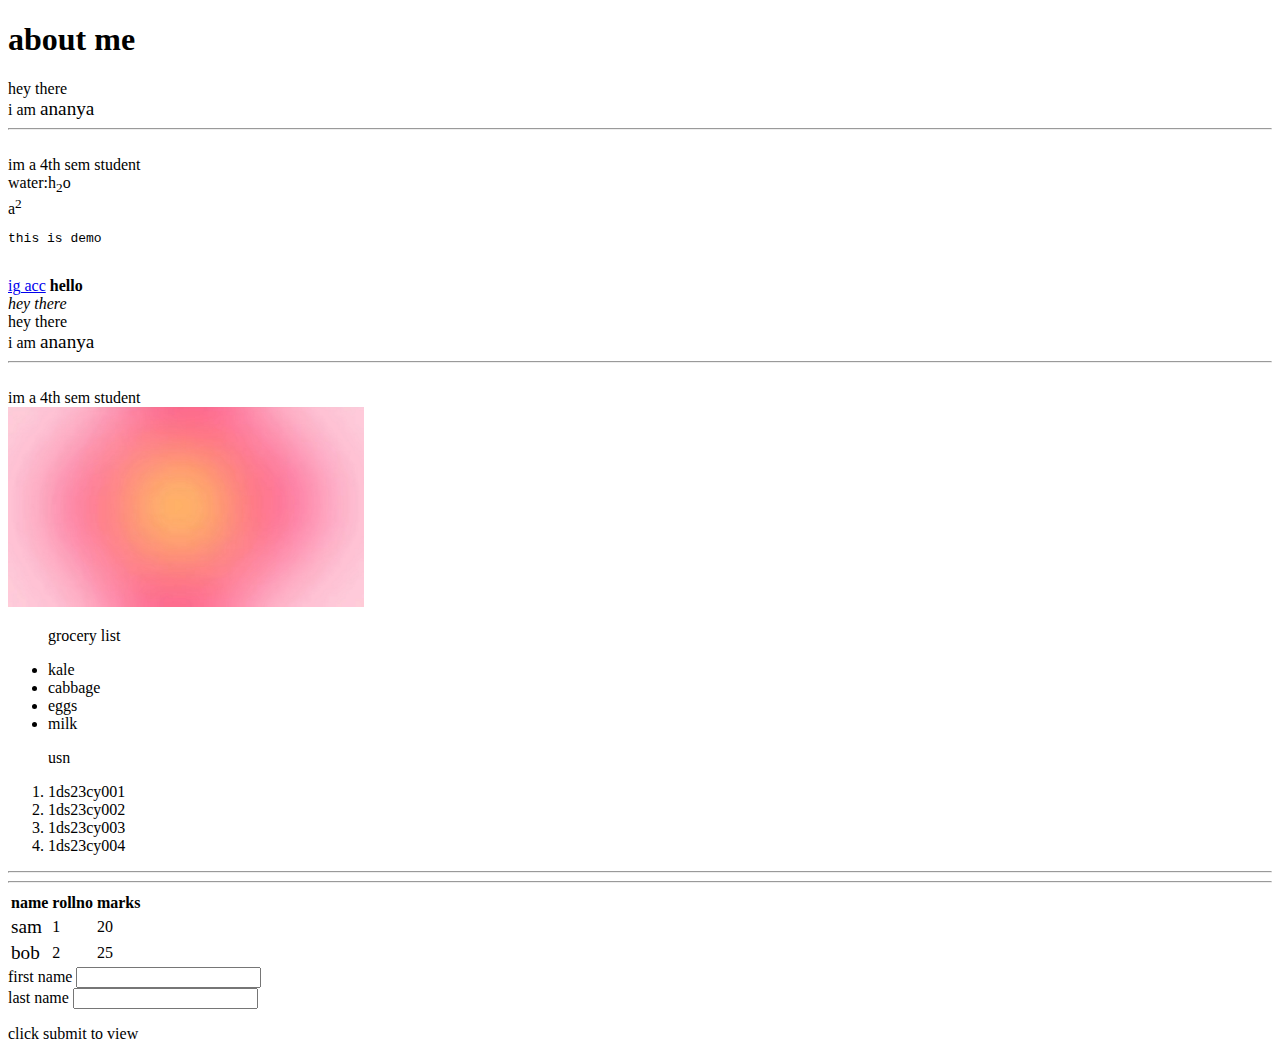
==== index.html @ a3d4dc83 "initail commit" ====
<!DOCTYPE html>
<html lang="en">
<head>
    <meta charset="UTF-8">
    <meta name="viewport" content="width=device-width, initial-scale=1.0">
    <title>Document</title>
</head>
<body>
    <h1>about me</h1>
    <p1> hey there<br>i am <big>ananya</big><hr><br> im a 4th sem student<br></p1>
    <p2>water:h<sub>2</sub>o<br>a<sup>2</sup></p2>
    <pre>this is demo</pre>

    <br><a href="https://www.instagram.com/ssup_ananya?igsh=MTM2NGxzYWR3MGx3dw==">ig acc</a>
    <p1> <b>hello<br></b><i>hey there<br></i>hey there<br>i am <big>ananya</big><hr><br> im a 4th sem student</p1><br>
    <img src="IMG_8514.jpg"     alt="img" height="200px" depth="300px"><br>
<ul>
    <p>grocery list</p>
    <li>kale</li>
    <li>cabbage</li>
    <li>eggs</li>
    <li>milk</li>
</ul>
<ol>
    <p>usn</p>
    <li>1ds23cy001</li>
    <li>1ds23cy002</li>
    <li>1ds23cy003</li>
    <li>1ds23cy004</li>
</ol>
<hr>
<table>
    <tr><th><b>name</b></th>
        <th><b>rollno</b></th>
        <th><b>marks</b></th>
        

    </tr>
    <hr>
    <tr>
        <td><big>sam</big></td>
        <td>1</td>
        <td>20</td>
    </tr>
    <tr>
        <td><big>bob</big></td>
        <td>2</td>
        <td>25</td>
    </tr>
    </table>
    <form>
        <label for "fname">first name</label>
        <input type "submit"value="submit"><br>
        <label for "lname">last name</label>
        <input type "submit"value="submit">
        
    </form>
    <p>click submit to view</p>
    
    

</body>
</html>
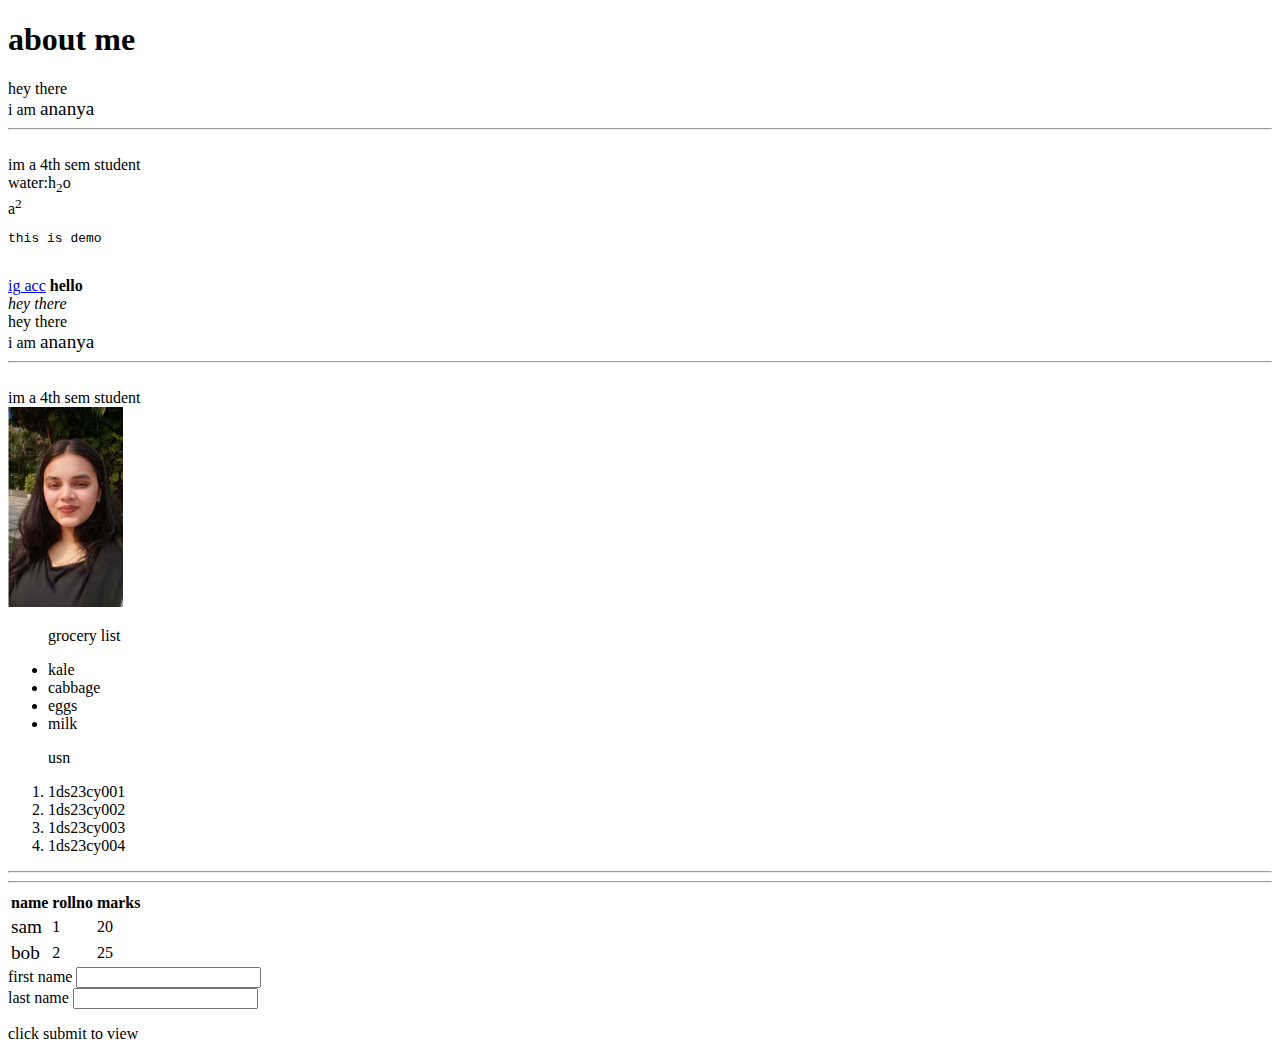
==== commit 9ae4d141: "chaneg in image" ====
--- a/index.html
+++ b/index.html
@@ -13,7 +13,7 @@
 
     <br><a href="https://www.instagram.com/ssup_ananya?igsh=MTM2NGxzYWR3MGx3dw==">ig acc</a>
     <p1> <b>hello<br></b><i>hey there<br></i>hey there<br>i am <big>ananya</big><hr><br> im a 4th sem student</p1><br>
-    <img src="IMG_8514.jpg"     alt="img" height="200px" depth="300px"><br>
+    <img src="image.png"     alt="img" height="200px" depth="300px"><br>
 <ul>
     <p>grocery list</p>
     <li>kale</li>
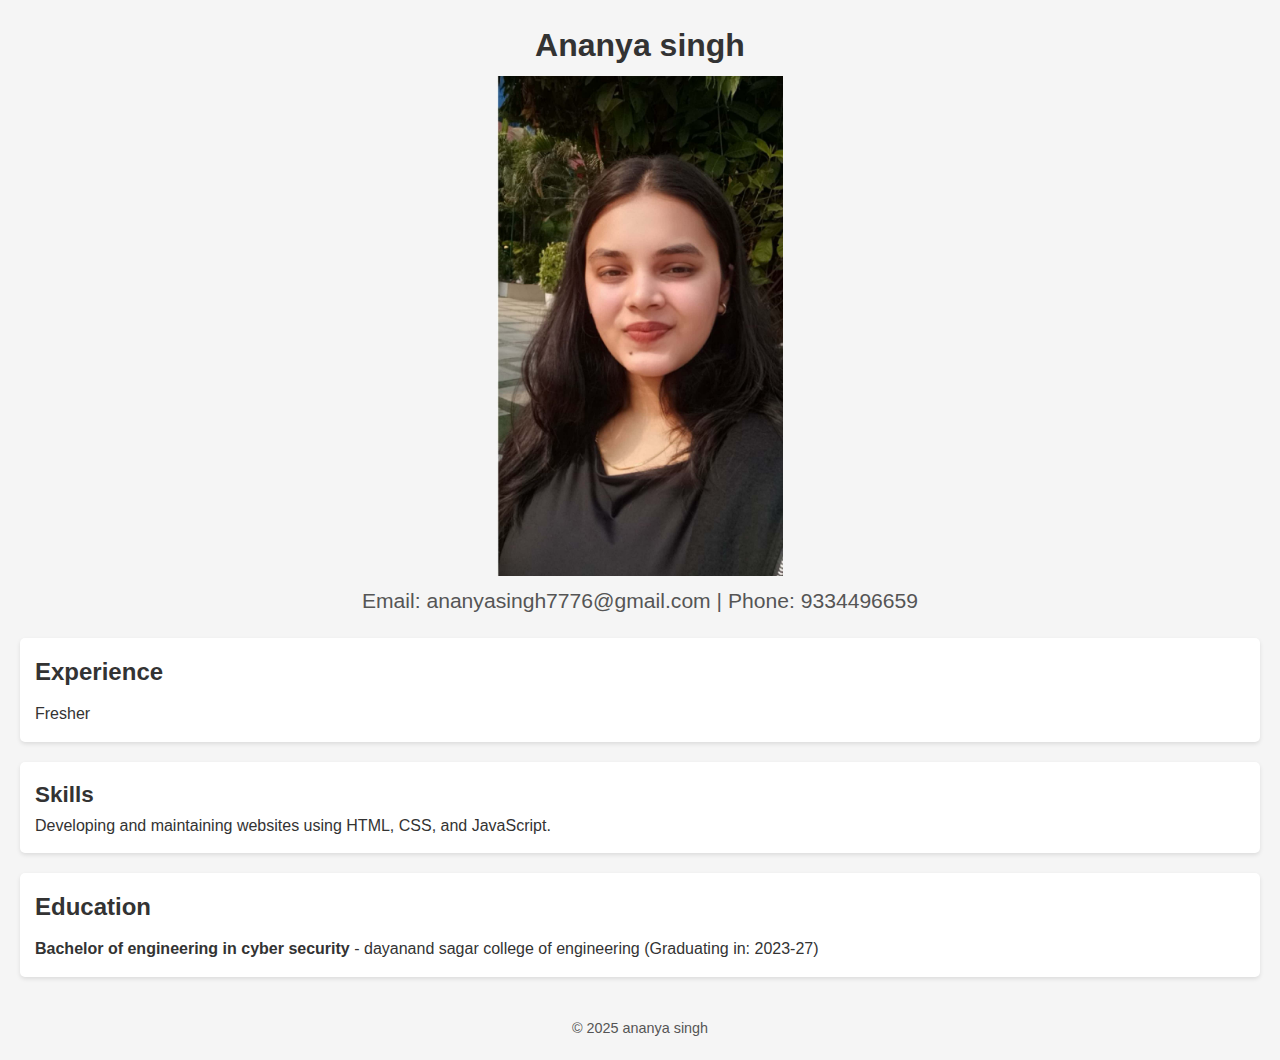
==== commit 1df37986: "changed content" ====
--- a/index.html
+++ b/index.html
@@ -1,63 +1,42 @@
+
 <!DOCTYPE html>
 <html lang="en">
 <head>
     <meta charset="UTF-8">
     <meta name="viewport" content="width=device-width, initial-scale=1.0">
-    <title>Document</title>
+    <title> Resume</title>
+    <link rel="stylesheet" href="style.css">
 </head>
 <body>
-    <h1>about me</h1>
-    <p1> hey there<br>i am <big>ananya</big><hr><br> im a 4th sem student<br></p1>
-    <p2>water:h<sub>2</sub>o<br>a<sup>2</sup></p2>
-    <pre>this is demo</pre>
 
-    <br><a href="https://www.instagram.com/ssup_ananya?igsh=MTM2NGxzYWR3MGx3dw==">ig acc</a>
-    <p1> <b>hello<br></b><i>hey there<br></i>hey there<br>i am <big>ananya</big><hr><br> im a 4th sem student</p1><br>
-    <img src="image.png"     alt="img" height="200px" depth="300px"><br>
-<ul>
-    <p>grocery list</p>
-    <li>kale</li>
-    <li>cabbage</li>
-    <li>eggs</li>
-    <li>milk</li>
-</ul>
-<ol>
-    <p>usn</p>
-    <li>1ds23cy001</li>
-    <li>1ds23cy002</li>
-    <li>1ds23cy003</li>
-    <li>1ds23cy004</li>
-</ol>
-<hr>
-<table>
-    <tr><th><b>name</b></th>
-        <th><b>rollno</b></th>
-        <th><b>marks</b></th>
-        
+    <header>
+        <h1>Ananya singh</h1>
+        <img src="image.png"     alt="img" height="500px" depth="500px"><br>
 
-    </tr>
-    <hr>
-    <tr>
-        <td><big>sam</big></td>
-        <td>1</td>
-        <td>20</td>
-    </tr>
-    <tr>
-        <td><big>bob</big></td>
-        <td>2</td>
-        <td>25</td>
-    </tr>
-    </table>
-    <form>
-        <label for "fname">first name</label>
-        <input type "submit"value="submit"><br>
-        <label for "lname">last name</label>
-        <input type "submit"value="submit">
-        
-    </form>
-    <p>click submit to view</p>
-    
+        <p><BIG>Email: ananyasingh7776@gmail.com | Phone: 9334496659</BIG></p>
+    </header>
+
+    <section id="experience">
+        <h2>Experience</h2>
+        <p>Fresher</p>
+    </section>
+    <section id="skills">
+        <h3><big>Skills</big></h3>
+        <p>Developing and maintaining websites using HTML, CSS, and JavaScript.</p>
+    </section>
     
 
+
+
+
+    <section id="education">
+        <h2>Education</h2>
+        <p><strong>Bachelor of engineering in cyber security</strong> - dayanand sagar college of engineering (Graduating in: 2023-27)</p>
+    </section>
+
+    <footer>
+        <p>&copy; 2025 ananya singh</p>
+    </footer>
+
 </body>
-</html>+</html>
--- a/style.css
+++ b/style.css
@@ -0,0 +1,68 @@
+/* General Reset */
+* {
+    margin: 0;
+    padding: 0;
+    box-sizing: border-box;
+}
+
+/* Body and Layout */
+body {
+    font-family: Arial, sans-serif;
+    background-color: #f5f5f5;
+    color: #333;
+    line-height: 1.6;
+    padding: 20px;
+}
+
+/* Header */
+header {
+    text-align: center;
+    margin-bottom: 20px;
+}
+
+header h1 {
+    font-size: 2em;
+    margin-bottom: 5px;
+}
+
+header p {
+    font-size: 1.1em;
+    color: #555;
+}
+
+/* Sections */
+section {
+    margin-bottom: 20px;
+    padding: 15px;
+    background-color: #fff;
+    border-radius: 5px;
+    box-shadow: 0 2px 4px rgba(0, 0, 0, 0.1);
+}
+
+section h2 {
+    font-size: 1.5em;
+    margin-bottom: 10px;
+}
+
+/* Footer */
+footer {
+    text-align: center;
+    font-size: 0.9em;
+    color: #555;
+    margin-top: 40px;
+}
+
+/* Responsive Design */
+@media (max-width: 600px) {
+    body {
+        padding: 10px;
+    }
+
+    header h1 {
+        font-size: 1.8em;
+    }
+
+    section h2 {
+        font-size: 1.3em;
+    }
+}
